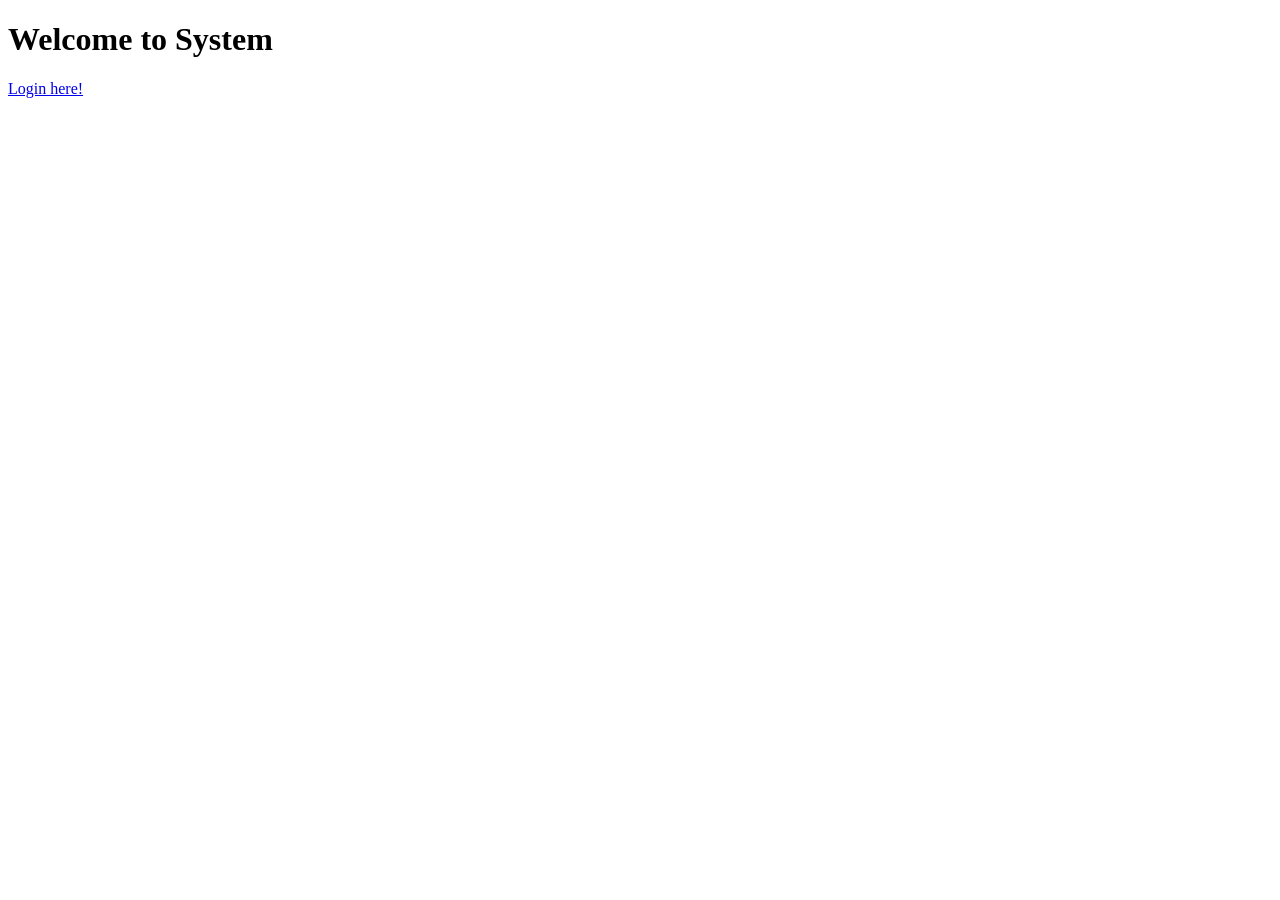
==== src/main/resources/templates/index.html @ 142881b2 "feat: add basic UI" ====
<!DOCTYPE html>
<html lang="en">
<head>
    <meta charset="UTF-8">
    <meta name="viewport" content="width=device-width, initial-scale=1.0">
    <title>Document</title>
</head>
<body>
    <h1>Welcome to System </h1>
    <a href="/login">Login here!</a>
</body>
</html>
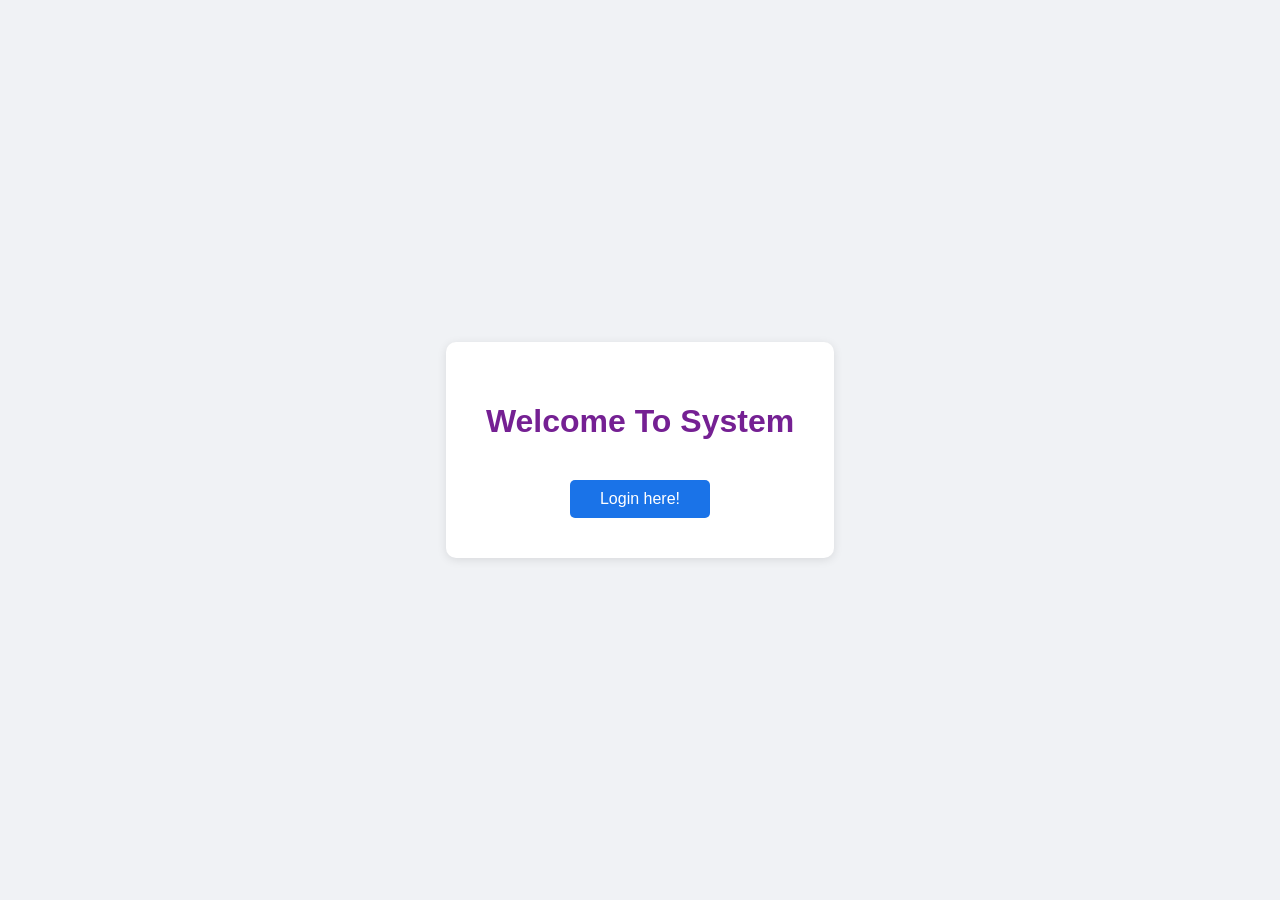
==== commit 204beb8f: "fix: position in some file not correct" ====
--- a/src/main/resources/templates/index.html
+++ b/src/main/resources/templates/index.html
@@ -3,10 +3,54 @@
 <head>
     <meta charset="UTF-8">
     <meta name="viewport" content="width=device-width, initial-scale=1.0">
-    <title>Document</title>
+    <title>Welcome Page</title>
+    <link rel="icon" type="image/png" href="images/favicon.png">
+    <style>
+        body {
+            font-family: Arial, sans-serif;
+            margin: 0;
+            padding: 0;
+            display: flex;
+            flex-direction: column;
+            align-items: center;
+            justify-content: center;
+            min-height: 100vh;
+            background-color: #f0f2f5;
+        }
+
+        .welcome-container {
+            text-align: center;
+            padding: 40px;
+            background-color: white;
+            border-radius: 10px;
+            box-shadow: 0 2px 10px rgba(0,0,0,0.1);
+        }
+
+        h1 {
+            color: #752093;
+            margin-bottom: 20px;
+        }
+
+        .login-link {
+            display: inline-block;
+            margin-top: 20px;
+            padding: 10px 30px;
+            background-color: #1a73e8;
+            color: white;
+            text-decoration: none;
+            border-radius: 5px;
+            transition: background-color 0.3s;
+        }
+
+        .login-link:hover {
+            background-color: #1557b0;
+        }
+    </style>
 </head>
 <body>
-    <h1>Welcome to System </h1>
-    <a href="/login">Login here!</a>
+    <div class="welcome-container">
+        <h1>Welcome To System</h1>
+        <a href="/login" class="login-link">Login here!</a>
+    </div>
 </body>
 </html>
